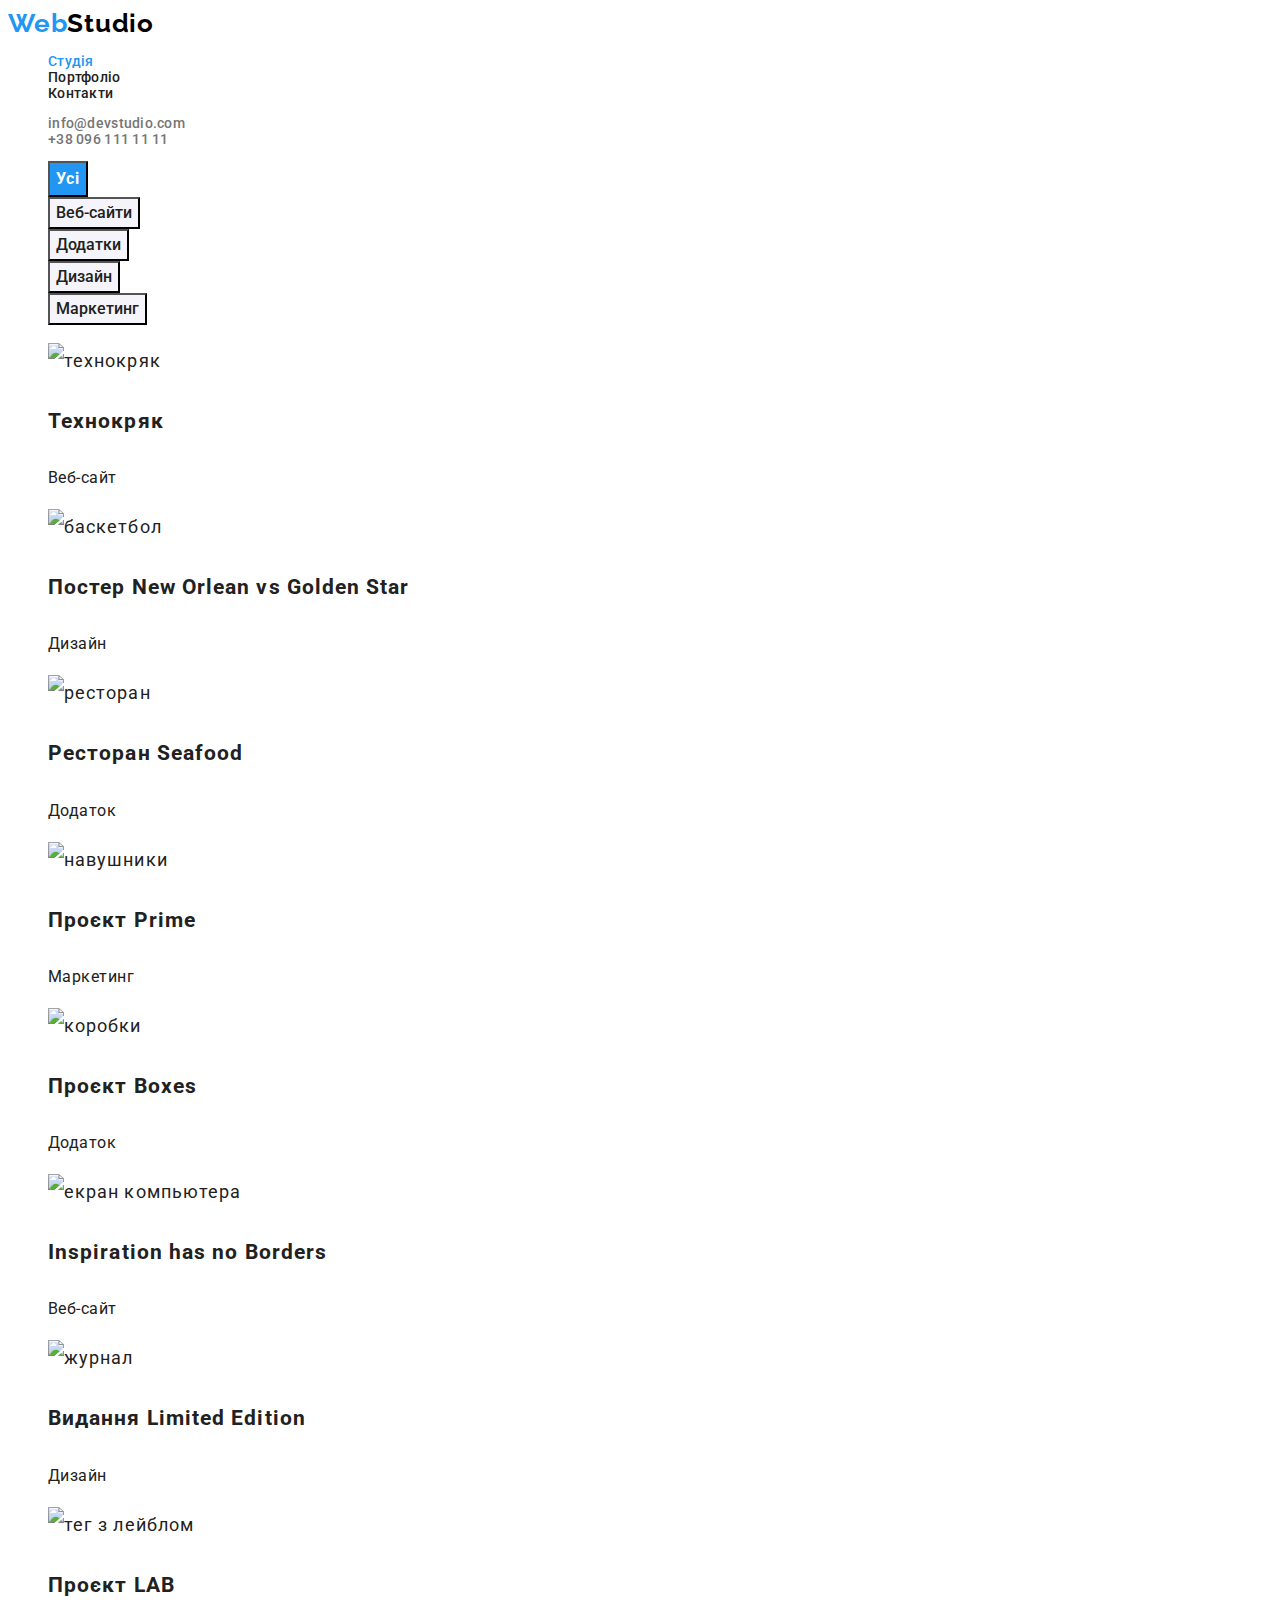
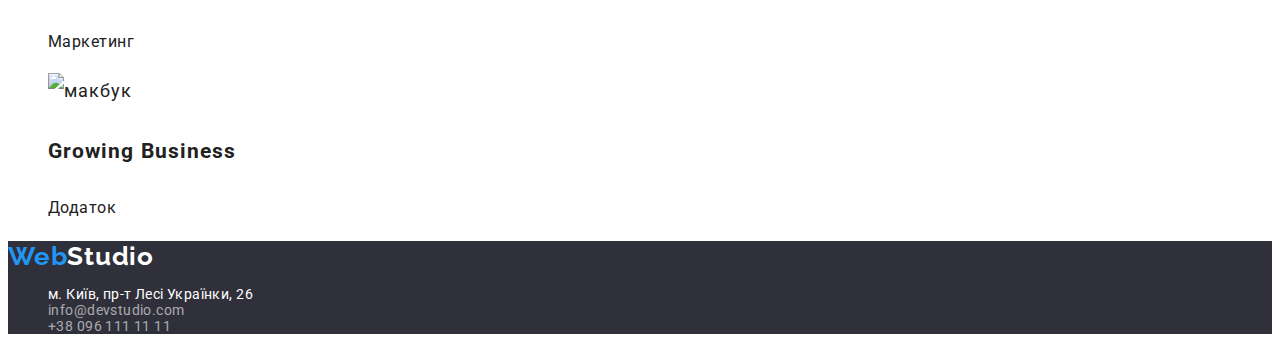
==== portfolio.html @ cb2ed1c7 "pf" ====
<!DOCTYPE html>
<html lang="uk">

    <head>
        <meta charset="UTF-8">
        <meta http-equiv="X-UA-Compatible" content="IE=edge">
        <meta name="viewport" content="width=device-width, initial-scale=1.0">
        <link rel="stylesheet" href="./css/style.css">
        <title>Portfolio</title>
        <link rel="preconnect" href="https://fonts.googleapis.com"> 
        <link rel="preconnect" href="https://fonts.gstatic.com" crossorigin> 
        <link href="https://fonts.googleapis.com/css2?family=Raleway:wght@700&family=Roboto:wght@400;500;700;900&display=swap" rel="stylesheet">
    </head>
<body>
    <header class="header">
        <nav>
            <a class="logo link" href="./index.html">Web<span class="logo-dark">Studio</span></a>
            <ul class="nav-list list">
                <li><a class="nav-link current link" href="./index.html">Студія</a></li>
                <li><a class="nav-link link" href="./portfolio.html">Портфоліо</a></li>
                <li><a class="nav-link link" href="">Контакти</a></li>
            </ul>
        </nav>
        <ul class="contacts-list list">
            <li><a class="contacts-link link" href="mailto:info@devstudio.com">info@devstudio.com</a>
            </li>
            <li><a class="contacts-link link" href="tel:+380961111111">+38 096 111 11 11</a></li>
        </ul>
    </header>
<main>
    <section>
      <ul>
        <li><button type="button" class="hero-button">Усі</button></li>
        <li><button type="button" class="filter-button">Веб-сайти</button></li>
        <li><button type="button" class="filter-button">Додатки</button></li>
        <li><button type="button" class="filter-button">Дизайн</button></li>
        <li><button type="button" class="filter-button" >Маркетинг</button></li>
      </ul>
    </section>
    <section>
        <ul class="cards-title"> 
        <li>
            <img src="./images/technocryak.jpg" alt="технокряк" width="370"> 
            <h3>Технокряк</h3>
            <p class="cards-text">Веб-сайт</p>
        </li>
        <li>
            <img src="./images/basketball.jpg" alt="баскетбол" width="370">
            <h3>Постер New Orlean vs Golden Star</h3>
            <p class="cards-text">Дизайн</p>
        </li>
        <li>
            <img src="./images/restuarant.jpg" alt="ресторан" width="370">
            <h3>Ресторан Seafood</h3>
            <p class="cards-text">Додаток</p>
        </li>
        <li>
            <img src="./images/navushniki.jpg" alt="навушники" width="370">
            <h3>Проєкт Prime</h3>
            <p class="cards-text">Маркетинг</p>
        </li>
        <li>
            <img src="./images/boxes.jpg" alt="коробки" width="370">
            <h3>Проєкт Boxes</h3>
            <p class="cards-text">Додаток</p>
        </li>
        <li>
            <img src="./images/imac.jpg" alt="екран компьютера" width="370">
            <h3>Inspiration has no Borders</h3>
            <p class="cards-text">Веб-сайт</p>
        </li>
        <li>
            <img src="./images/magazine.jpg" alt="журнал" width="370">
            <h3>Видання Limited Edition</h3>
            <p class="cards-text">Дизайн</p>
        </li>
        <li>
            <img src="./images/labletag.jpg" alt="тег з лейблом" width="370">
            <h3>Проєкт LAB</h3>
            <p class="cards-text">Маркетинг</p>
        </li>       
        <li>
            <img src="./images/macbook.jpg" alt="макбук" width="370">
            <h3>Growing Business</h3>
            <p class="cards-text" >Додаток</p>
        </li>
        </ul>
    </section>
</main>
<footer class="footer">
    <a class="logo link" href="./index.html">Web<span class="logo-light">Studio</span></a>
    <address class="address">
        <ul class="address-list list">
            <li><a class="address-link-light link" href="https://goo.gl/maps/CPtrU1FHBa2aNyZL9" target="_blank"
                    rel="noopener noreferrer nofollow">м. Київ, пр-т Лесі Українки, 26</a></li>
            <li><a class="address-link link" href="mailto:info@devstudio.com">info@devstudio.com</a>
            </li>
            <li><a class="address-link link" href="tel:+380961111111">+38 096 111 11 11</a>
            </li>
        </ul>
    </address>
</footer>
</body>
---- css/style.css ----
:root {
  --primary-text-color: #757575;
  --title-text-color: #212121;
  --accent-color: #2196f3;
  --secondary-background-color: #2f303a;
  --additional-background-color: #f5f4fa;
  --primary-white-color: #ffffff;
  --secondary-light-color: rgba(255, 255, 255, 0.6);
  --hover-accent-color: #188ce8;
  --dark-color: #000000;
}

body {
  font-family: 'Roboto', sans-serif;
  font-size: 14px;

  background-color: var(--primary-white-color);
  color: var(--primary-text-color);
}

.link {
  text-decoration: none;
}

.list {
  list-style: none;
}

.logo {
  font-family: 'Raleway', sans-serif;
  font-weight: 700;
  font-size: 26px;
  line-height: calc(31 / 26);
  letter-spacing: 0.03em;

  color: var(--accent-color);
}

.logo-dark {
  color: var(--dark-color);
}

.nav-link {
  font-weight: 500;
  line-height: calc(16 / 14);
  letter-spacing: 0.02em;

  color: var(--title-text-color);
}

.nav-link:hover,
.nav-link:focus,
.contacts-link:hover,
.contacts-link:focus,
.nav-link.current,
.address-link:hover,
.address-link:focus {
  color: var(--accent-color);
}

.contacts-link {
  font-weight: 500;

  line-height: calc(16 / 14);
  letter-spacing: 0.02em;

  color: var(--primary-text-color);
}

.hero {
  background-color: var(--secondary-background-color);
}

.hero-title {
  font-weight: 900;
  font-size: 44px;
  line-height: calc(60 / 44);
  letter-spacing: 0.06em;
  text-transform: uppercase;

  color: var(--primary-white-color);
}

.hero-button {
  font-family: inherit;
  font-weight: 700;
  font-size: 16px;
  line-height: calc(30 / 16);
  letter-spacing: 0.06em;

  color: var(--primary-white-color);
  background-color: var(--accent-color);

  cursor: pointer;
}

.hero-button:hover,
.hero-button:focus {
  background-color: var(--hover-accent-color);
}

.features-title {
  font-size: 14px;
  line-height: calc(16 / 14);
  letter-spacing: 0.03em;
  text-transform: uppercase;

  color: var(--title-text-color);
}

.features-text {
  line-height: calc(24 / 14);
  letter-spacing: 0.03em;
}

.title {
  font-size: 36px;
  line-height: calc(42 / 36);
  letter-spacing: 0.03em;

  color: var(--title-text-color);
}

.team {
  background-color: var(--additional-background-color);
}

.team-item {
  background-color: var(--primary-white-color);
}

.team-title {
  font-weight: 500;
  font-size: 16px;
  line-height: calc(19 / 16);
  letter-spacing: 0.03em;

  color: var(--title-text-color);
}

.team-text {
  font-size: 16px;
  line-height: calc(19 / 16);
  letter-spacing: 0.03em;
}

.filter-button {
  font-family: inherit;
  font-weight: 500;
  font-size: 16px;
  line-height: calc(26 / 16);

  background: var(--additional-background-color);
  color: var(--title-text-color);

  cursor: pointer;
}

.filter-button.current,
.filter-button:hover,
.filter-button:focus {
  background-color: var(--accent-color);
  color: var(--primary-white-color);
}

ul {
  list-style: none;

}
.cards-title {
  font-size: 18px;
  line-height: calc(36 / 18);
  letter-spacing: 0.06em;

  color: var(--title-text-color);
}

.cards-text {
  font-size: 16px;
  line-height: calc(30 / 16);
  letter-spacing: 0.03em;
}

.footer {
  background-color: var(--secondary-background-color);
}

.logo-light {
  color: var(--primary-white-color);
}

.address {
  font-style: normal;
}

.address-link {
  line-height: calc(16 / 14);
  letter-spacing: 0.03em;

  color: var(--secondary-light-color);
}

.address-link-light {
  line-height: calc(16 / 14);
  letter-spacing: 0.03em;

  color: var(--primary-white-color);
}
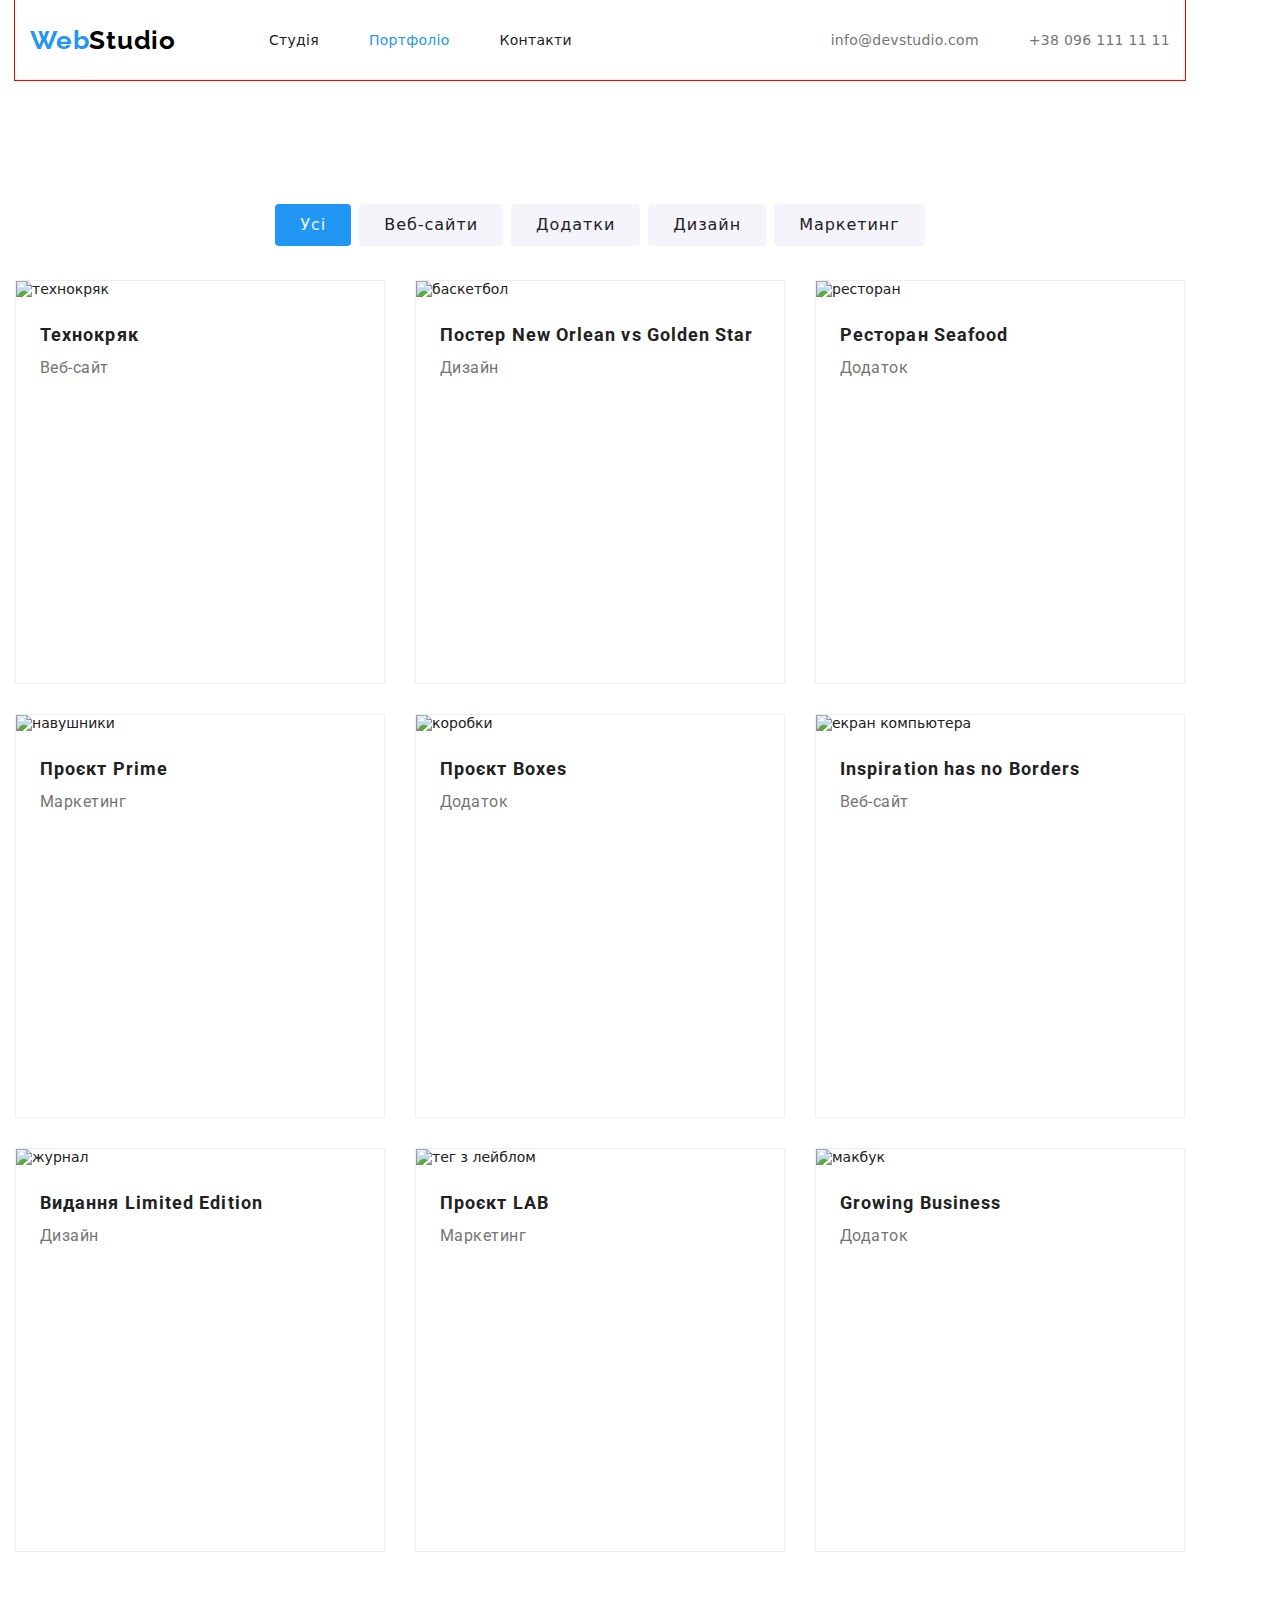
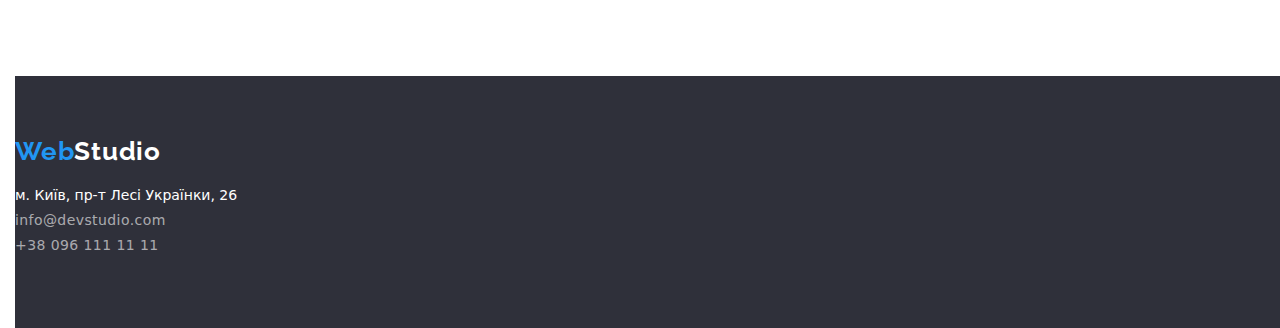
==== commit 6b71af7b: "3" ====
--- a/portfolio.html
+++ b/portfolio.html
@@ -7,85 +7,91 @@
         <meta name="viewport" content="width=device-width, initial-scale=1.0">
         <link rel="stylesheet" href="./css/style.css">
         <title>Portfolio</title>
+        <link rel="stylesheet" href="https://cdnjs.cloudflare.com/ajax/libs/modern-normalize/1.1.0/modern-normalize.min.css"/>
         <link rel="preconnect" href="https://fonts.googleapis.com"> 
         <link rel="preconnect" href="https://fonts.gstatic.com" crossorigin> 
         <link href="https://fonts.googleapis.com/css2?family=Raleway:wght@700&family=Roboto:wght@400;500;700;900&display=swap" rel="stylesheet">
     </head>
 <body>
-    <header class="header">
-        <nav>
+    <header class="page-header">
+        <div class="container">
+        <nav class="main-nav">
             <a class="logo link" href="./index.html">Web<span class="logo-dark">Studio</span></a>
             <ul class="nav-list list">
-                <li><a class="nav-link current link" href="./index.html">Студія</a></li>
-                <li><a class="nav-link link" href="./portfolio.html">Портфоліо</a></li>
-                <li><a class="nav-link link" href="">Контакти</a></li>
+                <li class="li"><a class="nav-link link" href="./index.html">Студія</a></li>
+                <li class="li"><a class="nav-link current link" href="./portfolio.html">Портфоліо</a></li>
+                <li class="li"><a class="nav-link link" href="">Контакти</a></li>
             </ul>
         </nav>
         <ul class="contacts-list list">
-            <li><a class="contacts-link link" href="mailto:info@devstudio.com">info@devstudio.com</a>
+            <li class="li"><a class="contacts-link link" href="mailto:info@devstudio.com">info@devstudio.com</a>
             </li>
-            <li><a class="contacts-link link" href="tel:+380961111111">+38 096 111 11 11</a></li>
+            <li class="li"><a class="contacts-link link" href="tel:+380961111111">+38 096 111 11 11</a>
+            </li>
         </ul>
+    </div>
     </header>
 <main>
-    <section>
-      <ul>
-        <li><button type="button" class="hero-button">Усі</button></li>
+    <section class="portfolio">
+        <div>
+      <ul class="button-filter">
+        <li><button type="button" class="main-button">Усі</button></li>
         <li><button type="button" class="filter-button">Веб-сайти</button></li>
         <li><button type="button" class="filter-button">Додатки</button></li>
         <li><button type="button" class="filter-button">Дизайн</button></li>
         <li><button type="button" class="filter-button" >Маркетинг</button></li>
-      </ul>
-    </section>
-    <section>
+    </div>
+    </ul>
+    <div>
         <ul class="cards-title"> 
-        <li>
+        <li class="cards-li">
             <img src="./images/technocryak.jpg" alt="технокряк" width="370"> 
             <h3>Технокряк</h3>
             <p class="cards-text">Веб-сайт</p>
         </li>
-        <li>
+        <li class="cards-li">
             <img src="./images/basketball.jpg" alt="баскетбол" width="370">
             <h3>Постер New Orlean vs Golden Star</h3>
             <p class="cards-text">Дизайн</p>
         </li>
-        <li>
+        <li class="cards-li">
             <img src="./images/restuarant.jpg" alt="ресторан" width="370">
             <h3>Ресторан Seafood</h3>
             <p class="cards-text">Додаток</p>
         </li>
-        <li>
+        <li class="cards-li">
             <img src="./images/navushniki.jpg" alt="навушники" width="370">
             <h3>Проєкт Prime</h3>
             <p class="cards-text">Маркетинг</p>
         </li>
-        <li>
+        <li class="cards-li">
             <img src="./images/boxes.jpg" alt="коробки" width="370">
             <h3>Проєкт Boxes</h3>
             <p class="cards-text">Додаток</p>
         </li>
-        <li>
+        <li class="cards-li">
             <img src="./images/imac.jpg" alt="екран компьютера" width="370">
             <h3>Inspiration has no Borders</h3>
             <p class="cards-text">Веб-сайт</p>
         </li>
-        <li>
+        <li class="cards-li">
             <img src="./images/magazine.jpg" alt="журнал" width="370">
             <h3>Видання Limited Edition</h3>
             <p class="cards-text">Дизайн</p>
         </li>
-        <li>
+        <li class="cards-li">
             <img src="./images/labletag.jpg" alt="тег з лейблом" width="370">
             <h3>Проєкт LAB</h3>
             <p class="cards-text">Маркетинг</p>
         </li>       
-        <li>
+        <li class="cards-li">
             <img src="./images/macbook.jpg" alt="макбук" width="370">
             <h3>Growing Business</h3>
             <p class="cards-text" >Додаток</p>
         </li>
         </ul>
     </section>
+</div>
 </main>
 <footer class="footer">
     <a class="logo link" href="./index.html">Web<span class="logo-light">Studio</span></a>
@@ -93,11 +99,12 @@
         <ul class="address-list list">
             <li><a class="address-link-light link" href="https://goo.gl/maps/CPtrU1FHBa2aNyZL9" target="_blank"
                     rel="noopener noreferrer nofollow">м. Київ, пр-т Лесі Українки, 26</a></li>
-            <li><a class="address-link link" href="mailto:info@devstudio.com">info@devstudio.com</a>
+            <li class="adress-mail"><a class="address-link link" href="mailto:info@devstudio.com">info@devstudio.com</a>
             </li>
-            <li><a class="address-link link" href="tel:+380961111111">+38 096 111 11 11</a>
+            <li class="adress-phone"><a class="address-link link" href="tel:+380961111111">+38 096 111 11 11</a>
             </li>
         </ul>
     </address>
 </footer>
-</body>+</body>
+</html>--- a/css/style.css
+++ b/css/style.css
@@ -10,21 +10,92 @@
   --dark-color: #000000;
 }
 
+* {
+	padding: 0px;
+	margin: 0px;
+	border: none;
+}
+
+*,
+*::before,
+*::after {
+	box-sizing: border-box;
+}
+
+:focus,
+:active {
+	/*outline: none;*/
+}
+
+a:focus,
+a:active {
+	/* outline: none;*/
+}
+
+/* Links */
+
+a, a:link, a:visited  {
+    /* color: inherit; */
+    text-decoration: none;
+    /* display: inline-block; */
+}
+
+a:hover  {
+    /* color: inherit; */
+    text-decoration: none;
+}
+
+/* Common */
+
+aside, nav, footer, header, section, main {
+	display: block;
+}
+
+h1, h2, h3, h4, h5, h6, p {
+    font-size: inherit;
+	font-weight: inherit;
+}
+
+ul, ul li {
+	list-style: none;
+}
+
+img {
+	vertical-align: top;
+}
+
+img, svg {
+	max-width: 100%;
+	height: auto;
+}
+
+address {
+  font-style: normal;
+}
+.container {
+  max-width: 1200px;
+  padding: 0 15px;
+  margin: 0 auto;
+  outline: solid red 1px;
+}
 body {
+  width: 1200px;
+  padding-left: 15px;
+  padding-right: 15px;
   font-family: 'Roboto', sans-serif;
   font-size: 14px;
 
   background-color: var(--primary-white-color);
   color: var(--primary-text-color);
 }
-
-.link {
-  text-decoration: none;
-}
-
-.list {
-  list-style: none;
-}
+ 
+.page-header {
+  border-bottom: 1px solid #ECECEC;
+  height: 80px;
+  padding-top: 0px;
+}
+
+
 
 .logo {
   font-family: 'Raleway', sans-serif;
@@ -32,6 +103,7 @@
   font-size: 26px;
   line-height: calc(31 / 26);
   letter-spacing: 0.03em;
+  text-decoration: none;
 
   color: var(--accent-color);
 }
@@ -40,12 +112,45 @@
   color: var(--dark-color);
 }
 
+.main-nav {
+display: flex;
+align-items: center;
+height: 80px;
+}
+
+header .container {
+  display: flex;
+  align-items: center;
+}
+
+.nav-list {
+  display: flex;
+  margin-left: 93px;
+}
+.contacts-list {
+  display: flex;
+  margin-left: auto;
+}
+
 .nav-link {
+  display: block;
+  padding-top: 32px;
+  padding-bottom: 32px;
+
+  color: var(--title-text-color);
+  
   font-weight: 500;
   line-height: calc(16 / 14);
   letter-spacing: 0.02em;
-
-  color: var(--title-text-color);
+  
+}
+
+.nav-list .nav-link {
+  margin-right: 50px;
+}
+
+.nav-list .nav-link + .nav-link {
+  margin-left: 50px;
 }
 
 .nav-link:hover,
@@ -60,38 +165,61 @@
 
 .contacts-link {
   font-weight: 500;
-
   line-height: calc(16 / 14);
   letter-spacing: 0.02em;
+  
 
   color: var(--primary-text-color);
 }
 
+
+.contacts-list li + li {
+  margin-left: 50px;
+}
+
+
 .hero {
+  padding-bottom: 94px;
+  height: 600px;
+  width: 1230px;
+  text-align: center;
   background-color: var(--secondary-background-color);
+  margin: auto;
+  padding-top: 200px;
+  margin-bottom: 94px;
 }
 
 .hero-title {
+  color: var(--main-white);
+  font-size: 44px;
   font-weight: 900;
-  font-size: 44px;
-  line-height: calc(60 / 44);
+  line-height: 1.36;
   letter-spacing: 0.06em;
   text-transform: uppercase;
+  width: 696px;
+  margin: auto;
+  text-align: center;
 
   color: var(--primary-white-color);
 }
 
 .hero-button {
+  border-radius: 4px;
+  border: 0;
   font-family: inherit;
   font-weight: 700;
   font-size: 16px;
-  line-height: calc(30 / 16);
+  line-height: 1.87;
   letter-spacing: 0.06em;
-
+  cursor: pointer;
+  width: 216px;
+  height: 50px;
+  display: block;
+  text-align: center;
+  margin: 0 auto;
+  margin-top: 30px;
   color: var(--primary-white-color);
   background-color: var(--accent-color);
-
-  cursor: pointer;
 }
 
 .hero-button:hover,
@@ -99,33 +227,103 @@
   background-color: var(--hover-accent-color);
 }
 
+.features {
+margin-bottom: 94px;
+}
+.features-list {
+  display: flex;
+  width: 270px;
+  height: 98px;
+}
+
+.features li {
+  margin-right: 30px;
+}
+
+.features-list li:nth-child(4n) {
+  margin-right: 0px;
+}
+
 .features-title {
   font-size: 14px;
   line-height: calc(16 / 14);
   letter-spacing: 0.03em;
   text-transform: uppercase;
-
-  color: var(--title-text-color);
+  margin-top: 0;
+  margin-bottom: 10px;
+  color: var(--title-text-color);
+  font-family: 'Roboto';
+font-style: normal;
+font-weight: 700;
+font-size: 14px;
+line-height: 16px;
+letter-spacing: 0.03em;
+text-transform: uppercase;
 }
 
 .features-text {
   line-height: calc(24 / 14);
   letter-spacing: 0.03em;
+  margin-bottom: 44px;
+  width: 270px;
+  font-family: 'Roboto';
+  font-style: normal;
+  font-weight: 400;
 }
 
 .title {
+  margin-bottom: 50px;
+  color: var(--title-text-color);
+font-family: 'Roboto';
+font-style: normal;
+font-weight: 700;
+font-size: 36px;
+line-height: 42px;
+text-align: center;
+letter-spacing: 0.03em;
+
+color: #212121;
+}
+
+.picture-title {
+  display: flex;
+  padding-right: 0px;
+  margin-bottom: 94px;
+}
+
+.picture-title-li {
+  margin-right: 30px;
+}
+
+.picture-title-li:nth-child(3n) {
+  margin-right: 0px;
+}
+
+.title-features {
+  visibility: hidden;
+}
+
+.title-team {
+  margin-bottom: 50px;
+  color: var(--title-text-color);
+  font-family: 'Roboto';
+  font-style: normal;
+  font-weight: 700;
   font-size: 36px;
-  line-height: calc(42 / 36);
-  letter-spacing: 0.03em;
-
-  color: var(--title-text-color);
-}
+  line-height: 42px;
+  text-align: center;
+  letter-spacing: 0.03em;
+
+  color: #212121;
+}
+
 
 .team {
   background-color: var(--additional-background-color);
 }
 
 .team-item {
+  margin-bottom: 10px;
   background-color: var(--primary-white-color);
 }
 
@@ -138,20 +336,87 @@
   color: var(--title-text-color);
 }
 
+
+.team-list {
+  display: flex;
+  margin-right: 0px;
+}
+
+  .team-item {
+  padding-right: 0px;
+  margin-bottom: 94px;
+  margin-right: 30px;
+
+  width: 270px;
+  height: 368px;
+  text-align: center;
+
+
+  background: #FFFFFF;
+
+  box-shadow: 0px 1px 3px rgba(0, 0, 0, 0.12), 0px 1px 1px rgba(0, 0, 0, 0.14), 0px 2px 1px rgba(0, 0, 0, 0.2);
+  border-radius: 0px 0px 4px 4px;
+  }
+
+.team-item:nth-child(4n) {
+  margin-right: 0px;
+}
 .team-text {
   font-size: 16px;
   line-height: calc(19 / 16);
   letter-spacing: 0.03em;
-}
-
-.filter-button {
+  padding-top: 10px;
+}
+
+.team-description {
+  padding-top: 30px;
+}
+
+.button-filter {
+  padding-top: 94px;
+  align-items: center;
+  display: flex;
+  justify-content: center;
+  margin-bottom: 34px;
+}
+
+.main-button {
+  border-radius: 4px;
+  border: 0;
   font-family: inherit;
   font-weight: 500;
   font-size: 16px;
-  line-height: calc(26 / 16);
-
+  line-height: 1.87;
+  letter-spacing: 0.06em;
+  min-width: 73px;
+  padding: 6px 25px;
+  cursor: pointer;
+  display: block;
+  text-align: center;
+  margin: 0 auto;
+  margin-top: 30px;
+ color: var(--additional-background-color);
+  background-color: var(--accent-color);
+}
+
+.filter-button {
+  border-radius: 4px;
+  border: 0;
+  font-family: inherit;
+  font-weight: 500;
+  font-size: 16px;
+  line-height: 1.87;
+  letter-spacing: 0.06em;
+  min-width: 73px;
+  padding: 6px 25px;
+  cursor: pointer;
+  display: block;
+  text-align: center;
+  margin: 0 auto;
+  margin-top: 30px;
   background: var(--additional-background-color);
   color: var(--title-text-color);
+  margin-left: 8px;
 
   cursor: pointer;
 }
@@ -163,16 +428,54 @@
   color: var(--primary-white-color);
 }
 
-ul {
-  list-style: none;
-
-}
+.portfolio {
+  width: 1170px;
+  margin-left: 0px;
+}
+
 .cards-title {
-  font-size: 18px;
-  line-height: calc(36 / 18);
-  letter-spacing: 0.06em;
-
-  color: var(--title-text-color);
+  display: flex;
+  flex-wrap: wrap;
+  color: var(--title-text-color);
+  margin-bottom: 94px;
+}
+
+.cards-li {
+  width: 370px;
+  background: var(--primary-white-color);
+  border: 1px solid #EEEEEE;
+  margin-bottom: 30px;
+  height: 404px;
+  margin-right: 30px;
+}
+
+.cards-li:nth-child(3n) {
+  margin-right: 0px;
+}
+
+.cards-li h3 {
+margin-top: 20px;
+font-family: 'Roboto';
+font-style: normal;
+font-weight: 700;
+font-size: 18px;
+line-height: 36px;
+letter-spacing: 0.06em;
+margin-left: 24px;
+
+color: var(--title-text-color)
+}
+
+.cards-li p {
+  font-family: 'Roboto';
+font-style: normal;
+font-weight: 400;
+font-size: 16px;
+line-height: 30px;
+letter-spacing: 0.03em;
+margin-left: 24px;
+
+color: var(--primary-text-color);
 }
 
 .cards-text {
@@ -180,9 +483,23 @@
   line-height: calc(30 / 16);
   letter-spacing: 0.03em;
 }
+img {
+  display: block;
+  max-width: 100%;
+  height: auto;
+}
 
 .footer {
+  width: 1600px;
+  height: 252px;
+  left: 0px;
+  padding-top: 60px;
   background-color: var(--secondary-background-color);
+}
+
+.logo-link {
+margin-bottom: 20px;
+margin-top: 60px;
 }
 
 .logo-light {
@@ -190,6 +507,7 @@
 }
 
 .address {
+  margin-top: 20px;
   font-style: normal;
 }
 
@@ -200,9 +518,17 @@
   color: var(--secondary-light-color);
 }
 
+.address-link-light:hover {
+  color: var(--hover-accent-color);
+}
+
 .address-link-light {
-  line-height: calc(16 / 14);
-  letter-spacing: 0.03em;
-
   color: var(--primary-white-color);
 }
+
+.adress-mail {
+  margin-top: 9px;
+}
+.adress-phone {
+  margin-top: 9px;
+}